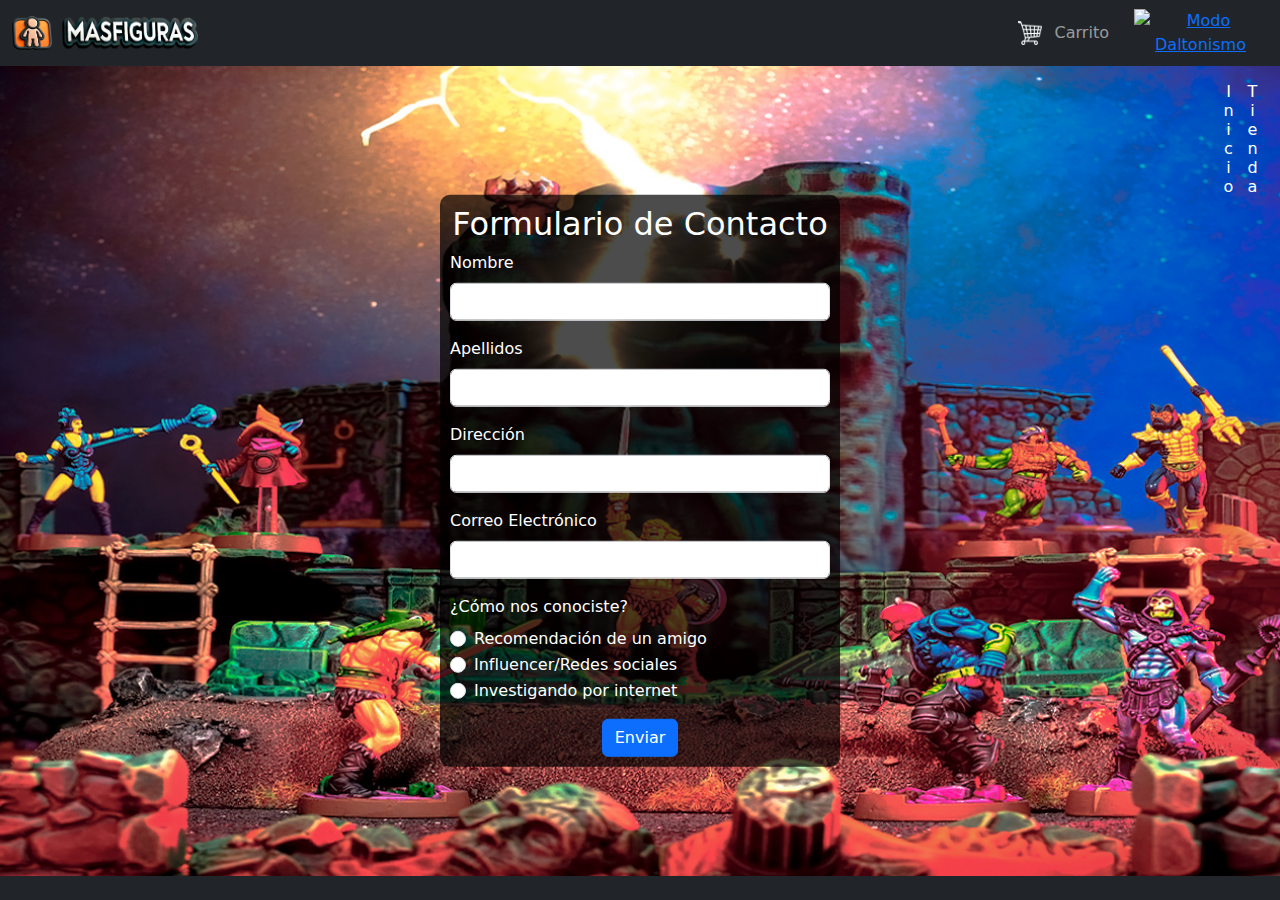
==== contact.html @ e245dd77 "daltonismo responsivo" ====
<!doctype html>
<html lang="es">
<head>
  <meta charset="utf-8">
  <title>Contacto - MasFiguras</title>
  <link href="style/styles.css" rel="stylesheet" type="text/css">
  <script type="text/javascript" src="javascript/javascript.js"></script>

  <!-- CDN BOOTSTRAP Hojas de Estilos -->
  <link href="https://cdn.jsdelivr.net/npm/bootstrap@5.3.3/dist/css/bootstrap.min.css" rel="stylesheet" integrity="sha384-QWTKZyjpPEjISv5WaRU9OFeRpok6YctnYmDr5pNlyT2bRjXh0JMhjY6hW+ALEwIH" crossorigin="anonymous">

  <!-- CDN BOOTSTRAP Javascript -->
  <script src="https://cdn.jsdelivr.net/npm/bootstrap@5.3.3/dist/js/bootstrap.bundle.min.js" integrity="sha384-YvpcrYf0tY3lHB60NNkmXc5s9fDVZLESaAA55NDzOxhy9GkcIdslK1eN7N6jIeHz" crossorigin="anonymous"></script>

  <!-- Google Fonts -->
  <link href="https://fonts.googleapis.com/css2?family=Roboto:wght@400;700&display=swap" rel="stylesheet">
  <link href="https://fonts.googleapis.com/css2?family=Oswald:wght@300;400;500;700&display=swap" rel="stylesheet">
</head>
<body class="bg-dark text-white">
  
  <!-- Barra superior con logo, redes sociales e icono del carrito -->
  <!-- responsiva -->
  <nav class="navbar navbar-expand-lg navbar-dark bg-dark">
    <div class="container-fluid">
      <!-- Logo y letras -->
      <a class="navbar-brand d-flex align-items-center no-pointer" href="#">
        <img src="img/logo_tienda.png" alt="Logo" width="40" height="34" class="d-inline-block align-text-top me-2">
        <img src="img/letras_logo.png" alt="Logo" width="140" height="40" class="d-inline-block align-text-top me-2">
      </a>
  

    
      <!-- Botón para expandir/colapsar la navbar en móviles -->
      <button class="navbar-toggler" type="button" data-bs-toggle="collapse" data-bs-target="#navbarNav" aria-controls="navbarNav" aria-expanded="false" aria-label="Toggle navigation">
        <span class="navbar-toggler-icon"></span>
      </button>
  
      <!-- Contenedor colapsable para los iconos de redes sociales y el carrito -->
      <div class="collapse navbar-collapse" id="navbarNav">
        <ul class="navbar-nav w-100 d-flex justify-content-between align-items-center">
          
          <!-- En esta parte vamos a obviar los iconos sociales -->

          <!-- Carrito alineado a la derecha -->
          <li class="nav-item cart">
            <a class="nav-link" href="#">
              <img src="img/carrito_icono.png" alt="Carrito" width="24" height="24" class="me-2">
              Carrito
            </a>

       
          </li>


        </ul>
                                 <!-- Botón para activar/desactivar el modo daltonismo -->
                                 <button id="toggleDaltonismMode" class="btn btn-link p-0 ms-3">
                                  <img src="img/daltonismo.png" alt="Modo Daltonismo" width="34" height="34">
                                </button>
                              
                                <!-- Script para activar/desactivar el modo daltonismo -->
                                  <script src="javascript/javascript.js"></script>

      </div>
    </div>
  </nav>
  
  <!-- Contenedor principal con imagen de fondo -->
  <div class="container-fluid p-0 bg-dark">
    <div class="position-relative w-100" style="height: 90vh;">
      <!-- Imagen de fondo -->
      <img src="img/imagen_main.jpg" class="img-fluid w-100 h-100 main-image" style="object-fit: cover;" alt="Imagen Main">

      <!-- Hiperenlaces verticales en la esquina superior derecha -->
      <div class="position-absolute top-0 end-0 p-3 text-end text-vertical">
        <a href="index.html" class="text-white text-no-underline d-block mb-2">Inicio</a>
        <a href="shop.html" class="text-white text-no-underline d-block mb-2">Tienda</a>
      </div>

      <!-- Contenedor flotante para el formulario de contacto centrado -->
      <div class="form-container">
         <h2 class="text-center">Formulario de Contacto</h2>
        <form>
          <!-- Campo Nombre -->
          <div class="mb-3">
            <label for="nombre" class="form-label">Nombre</label>
            <input type="text" class="form-control" id="nombre" name="nombre" required>
          </div>
          <!-- Campo Apellidos -->
          <div class="mb-3">
            <label for="apellidos" class="form-label">Apellidos</label>
            <input type="text" class="form-control" id="apellidos" name="apellidos" required>
          </div>
          <!-- Campo Dirección -->
          <div class="mb-3">
            <label for="direccion" class="form-label">Dirección</label>
            <input type="text" class="form-control" id="direccion" name="direccion" required>
          </div>
          <!-- Campo Correo Electrónico -->
          <div class="mb-3">
            <label for="correo" class="form-label">Correo Electrónico</label>
            <input type="email" class="form-control" id="correo" name="correo" required>
          </div>
          <!-- Campo "Cómo nos conociste?" con botones de radio -->
          <div class="mb-3">
            <label class="form-label">¿Cómo nos conociste?</label><br>
            <div class="form-check">
              <input class="form-check-input" type="radio" name="conociste" id="amigo" value="amigo" required>
              <label class="form-check-label" for="amigo">
                Recomendación de un amigo
              </label>
            </div>
            <div class="form-check">
              <input class="form-check-input" type="radio" name="conociste" id="redes" value="redes" required>
              <label class="form-check-label" for="redes">
                Influencer/Redes sociales
              </label>
            </div>
            <div class="form-check">
              <input class="form-check-input" type="radio" name="conociste" id="internet" value="internet" required>
              <label class="form-check-label" for="internet">
                Investigando por internet
              </label>
            </div>
          </div>
          <!-- Botón de Envío -->
          <div class="d-flex justify-content-center">
            <button type="submit" class="btn btn-primary">Enviar</button>
        </form>
      </div> <!-- Fin del contenedor del formulario -->
    </div> <!-- Fin del contenedor principal con imagen de fondo -->
  </div> <!-- Fin del contenedor principal -->
</body>
</html>
---- style/styles.css ----
@charset "utf-8";
/* CSS Document */

/* Incluir la fuente personalizada */
@font-face {
  font-family: 'OldSchoolUnitedShadowItalic';
  src: url('../style/fonts/old_school_united_shadow_italic.ttf') format('truetype');
}

/* Ajustes de tamaño y alineación de la navbar en móviles */
@media (max-width: 768px) {
  .navbar-brand img {
    width: 30px;
    height: 25px;
  }
  .navbar-nav .nav-item {
    margin-left: 10px;
  }
}

/* Texto Flotante (Nombre_Sitio) */
.site-name-float {
  color: rgb(82, 146, 62);
  font-family: 'OldSchoolUnitedShadowItalic', sans-serif;
  font-size: 4rem; /* Tamaño de letra más grande */
  font-weight: 700;
  background-color: rgba(255, 255, 255, 0); /* Fondo blanco semitransparente */
  padding: 5px 10px; /* Espaciado interno */
  border-radius: 5px; /* Bordes redondeados */
  line-height: 0.9; /* Ajuste de la altura de línea para más espacio entre líneas */
}

/* Estilos para el desplazamiento de las líneas de texto flotante */
.site-name-float .line-1 {
  margin-left: 15px; /* Línea 1 sin desplazamiento */
}
.site-name-float .line-2 {
  margin-left: 180px; /* Desplazamiento de la línea 2 */
}
.site-name-float .line-3 {
  margin-left: 220px; /* Desplazamiento de la línea 3 */
}

/* Centrar los iconos de redes sociales en pantallas grandes */
.social-icons {
  display: flex;
  justify-content: center; /* Centrar los íconos */
  align-items: center; /* Alineación vertical centrada */
  margin-left: auto;
  margin-right: auto;
  gap: 10px; /* Añadir espacio entre los iconos */
}

/* Mantener los íconos de redes sociales y el carrito en una sola fila cuando la navbar colapsa */
@media (max-width: 768px) {
  .navbar-nav {
    display: flex;
    flex-direction: row; /* Mantener todo en una fila */
    justify-content: space-between; /* Espacio entre iconos y carrito */
    align-items: center; /* Alineación vertical */
    width: 100%;
  }

  .social-icons {
    justify-content: flex-start; /* Alinea los iconos al inicio en móviles */
    flex-grow: 1; /* Los iconos ocupan el espacio disponible */
    gap: 10px; /* Mantén el espacio entre los iconos */
  }

  .cart {
    justify-content: flex-end; /* Mantén el carrito a la derecha */
  }
}

/* Asegurarse de que el carrito se mantenga a la derecha en pantallas grandes */
.cart {
  margin-left: auto; /* Empuja el carrito hacia la derecha */
}

/* Hacer que la imagen ocupe toda la pantalla sin barra de desplazamiento */
body, html {
  height: 100%;
  margin: 0;
  overflow: hidden;
  background-color: #1a1a1a; /* Fondo negro mate */
}

/* Deshabilitar scroll en pantallas grandes */
body, html {
  height: 100%;
  margin: 0;
  overflow: hidden;
}

/* Imagen de fondo en pantallas grandes */
img.img-fluid {
  width: 100%;
  height: 100%;
  object-fit: cover;
}

/* Ajustes para la imagen en dispositivos móviles */
@media (max-width: 768px) {
  img.img-fluid {
    height: auto; /* Permite que la imagen se ajuste a la altura de la pantalla */
    object-fit: contain; /* Mantiene la imagen completa visible */
  }
}

/* Habilitar scroll en dispositivos móviles */
@media (max-width: 768px) {
  body, html {
    overflow-y: auto; /* Permitir scroll vertical en móviles */
  }
}

/* Tamaño del texto en pantallas grandes */
.site-name-float {
  font-size: 4rem;
}

/* Ajuste para el texto en la esquina superior derecha */
.text-vertical {
  writing-mode: vertical-lr;
  text-decoration: none;
  text-orientation: upright;
}

/* Estilos para el texto de navegación sin subrayado */
.text-no-underline {
  text-decoration: none;
}

/* Añadir espacio entre el título y los productos dentro de la galeria */
.gallery-container h2 {
  margin-bottom: 20px; /* Ajusta el valor según el espacio que desees */
}

/* Estilos para el contenedor de galería de productos */
.gallery-container {
  position: absolute;
  top: 3%;
  left: 50%;
  transform: translateX(-50%);
  height: 95%;
  background-color: rgba(0, 0, 0, 0.7);
  padding: 20px;
  border-radius: 10px;
  overflow: auto;
}

/* Mostrar 2 productos por fila en pantallas pequeñas */
@media (max-width: 768px) {
  .gallery-container .col-md-4 {
    width: 50%; /* Asegura que cada producto ocupe el 50% del ancho en móviles */
    display: inline-block; /* Asegurar que los productos se muestren correctamente en dos columnas */
  }
}

/* Ajuste de altura en pantallas pequeñas */
@media (max-width: 768px) {
  .gallery-container {
    height: auto; /* Ajusta automáticamente la altura en pantallas pequeñas */
    padding: 10px; /* Ajustar el padding en móviles */
  }
}

.card {
  background-color: #fff;
  border-radius: 10px;
  box-shadow: 0 4px 8px rgba(0, 0, 0, 0.1);
  margin-bottom: 20px; /* Espacio entre tarjetas */
}

.card img {
  border-top-left-radius: 10px;
  border-top-right-radius: 10px;
  max-width: 100%;
  height: auto;
}

/* Asegurarnos de que las imágenes se adapten bien */
.card img {
  width: 100%; /* Asegura que la imagen ocupe todo el espacio disponible */
  max-height: 200px; /* Limitar la altura máxima de las imágenes para evitar que se estiren demasiado */
  object-fit: cover; /* Asegura que las imágenes se adapten bien al espacio sin distorsionarse */
}

.card-body {
  padding: 15px;
  text-align: center;
}

/* Estilos para el contenedor flotante del formulario */
.form-container {
  width: 50%;
  max-width: 400px;
  background-color: rgba(0, 0, 0, 0.7);
  padding: 10px; /* Padding para el contenido */
  box-sizing: border-box; /* Asegura que el padding se incluya en el ancho total */
  margin-top: 10px; /* Margen superior para espacio respecto a la barra de navegación */
  margin-bottom: 20px; /* Margen inferior para espacio respecto al margen inferior */
  position: absolute; /* Permite ajustar la posición con respecto a elementos padres */
  top: 50%; /* Ajuste adicional para centrar el formulario verticalmente */
  left: 50%;
  transform: translate(-50%, -50%);
  border-radius: 10px; /* Bordes redondeados */
  color: white; /* Color del texto */
}

/* Ajustes para el formulario de contacto en pantallas pequeñas */
@media (max-width: 768px) {
  .form-container {
    width: 90%; /* Hacer el formulario más estrecho en móviles */
    padding: 15px;
    margin-top: 30px; /* Ajustar el margen superior */
    top: 45%; /* Centrar verticalmente */
    overflow-y: auto; /* Agregar scroll vertical si es necesario */
  }
}

  /* Permitir scroll en la página completa para pantallas pequeñas */
  body, html {
    overflow-y: auto;
  }

/* Desactivar el cambio de puntero */
.no-pointer {
  pointer-events: none;
}


/* Otros ajustes para mejorar la responsividad en pantallas pequeñas */
.product-gallery {
  margin-top: 20px;
}





/* Modo Daltonismo */
.daltonism-mode body,
.daltonism-mode .navbar,
.daltonism-mode .gallery-container,
.daltonism-mode .form-container,
.daltonism-mode .main-image {
  filter: grayscale(100%);
}
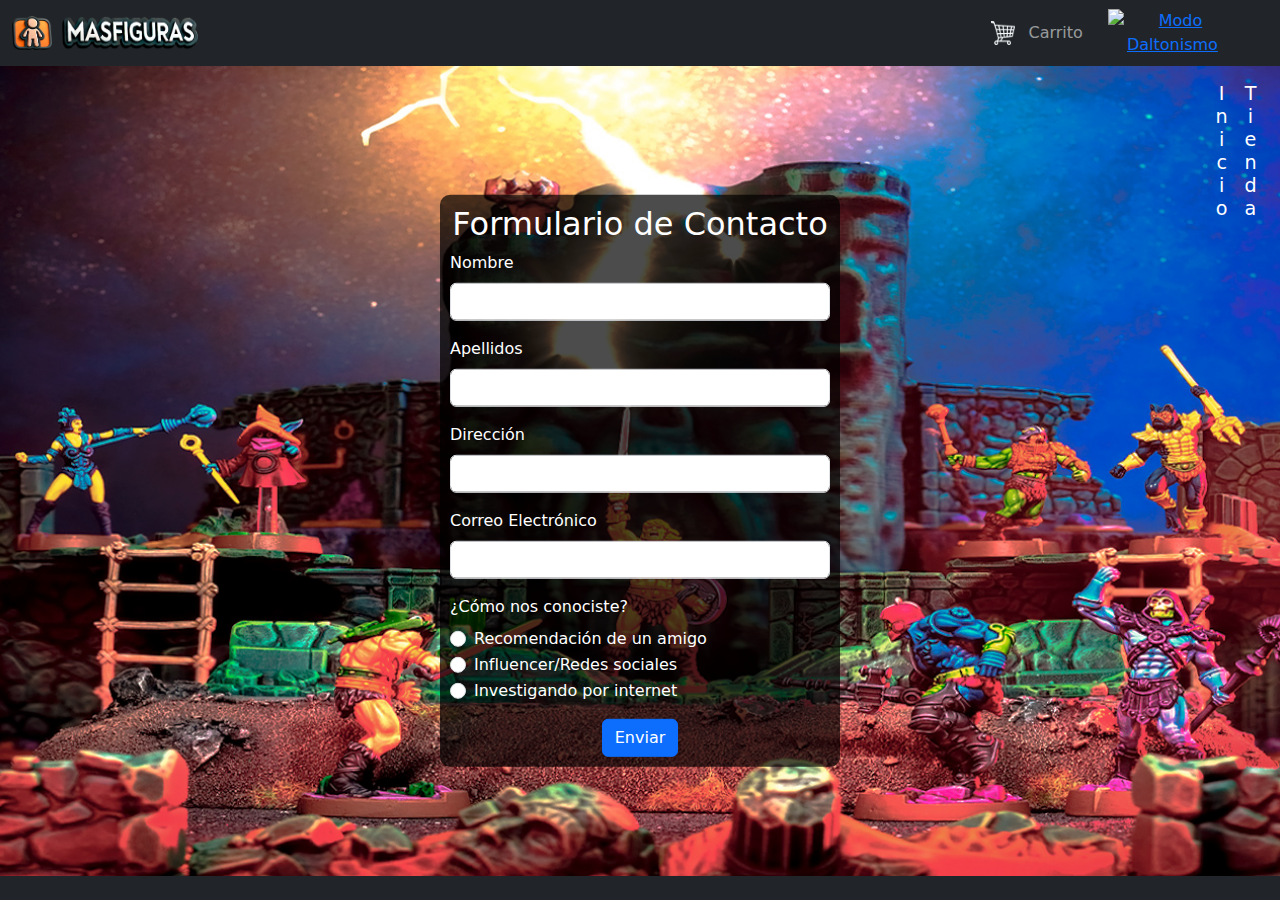
==== commit 30a6b719: "ajustes vista responsiva v2" ====
--- a/contact.html
+++ b/contact.html
@@ -47,20 +47,15 @@
               <img src="img/carrito_icono.png" alt="Carrito" width="24" height="24" class="me-2">
               Carrito
             </a>
-
-       
           </li>
-
-
         </ul>
-                                 <!-- Botón para activar/desactivar el modo daltonismo -->
-                                 <button id="toggleDaltonismMode" class="btn btn-link p-0 ms-3">
-                                  <img src="img/daltonismo.png" alt="Modo Daltonismo" width="34" height="34">
-                                </button>
+          <!-- Botón para activar/desactivar el modo daltonismo -->
+           <button id="toggleDaltonismMode" class="btn btn-link p-0 ms-3 icono-daltonismo">
+               <img src="img/daltonismo.png" alt="Modo Daltonismo" width="34" height="34">
+           </button>
                               
-                                <!-- Script para activar/desactivar el modo daltonismo -->
-                                  <script src="javascript/javascript.js"></script>
-
+               <!-- Script para activar/desactivar el modo daltonismo -->
+                 <script src="javascript/javascript.js"></script>
       </div>
     </div>
   </nav>
@@ -72,13 +67,13 @@
       <img src="img/imagen_main.jpg" class="img-fluid w-100 h-100 main-image" style="object-fit: cover;" alt="Imagen Main">
 
       <!-- Hiperenlaces verticales en la esquina superior derecha -->
-      <div class="position-absolute top-0 end-0 p-3 text-end text-vertical">
+      <div id="navegacion-vertical" class="position-absolute top-0 end-0 p-3 text-end text-vertical">
         <a href="index.html" class="text-white text-no-underline d-block mb-2">Inicio</a>
         <a href="shop.html" class="text-white text-no-underline d-block mb-2">Tienda</a>
       </div>
 
       <!-- Contenedor flotante para el formulario de contacto centrado -->
-      <div class="form-container">
+      <div class="form-container align-content-md-center">
          <h2 class="text-center">Formulario de Contacto</h2>
         <form>
           <!-- Campo Nombre -->
--- a/style/styles.css
+++ b/style/styles.css
@@ -51,24 +51,15 @@
   gap: 10px; /* Añadir espacio entre los iconos */
 }
 
-/* Mantener los íconos de redes sociales y el carrito en una sola fila cuando la navbar colapsa */
-@media (max-width: 768px) {
-  .navbar-nav {
-    display: flex;
-    flex-direction: row; /* Mantener todo en una fila */
-    justify-content: space-between; /* Espacio entre iconos y carrito */
-    align-items: center; /* Alineación vertical */
-    width: 100%;
-  }
-
-  .social-icons {
-    justify-content: flex-start; /* Alinea los iconos al inicio en móviles */
-    flex-grow: 1; /* Los iconos ocupan el espacio disponible */
-    gap: 10px; /* Mantén el espacio entre los iconos */
-  }
-
-  .cart {
-    justify-content: flex-end; /* Mantén el carrito a la derecha */
+/* Aumentar el margen izquierdo del icono de daltonismo */
+.icono-daltonismo {
+  margin-right: 30px !important; /* Ajusta el valor según tus necesidades */
+}
+
+/* Para pantallas pequeñas, si deseas un ajuste diferente */
+@media (max-width: 768px) {
+  .icono-daltonismo {
+    margin-right: 25px; /* Ajuste en móviles */
   }
 }
 
@@ -77,6 +68,7 @@
   margin-left: auto; /* Empuja el carrito hacia la derecha */
 }
 
+/* Estilos para el fondo */
 /* Hacer que la imagen ocupe toda la pantalla sin barra de desplazamiento */
 body, html {
   height: 100%;
@@ -107,30 +99,26 @@
   }
 }
 
-/* Habilitar scroll en dispositivos móviles */
-@media (max-width: 768px) {
-  body, html {
-    overflow-y: auto; /* Permitir scroll vertical en móviles */
-  }
-}
-
 /* Tamaño del texto en pantallas grandes */
 .site-name-float {
-  font-size: 4rem;
-}
-
-/* Ajuste para el texto en la esquina superior derecha */
+  font-size: 5rem;
+}
+
+/* Navegación */
+/* Enlaces de navegación verticales */
 .text-vertical {
   writing-mode: vertical-lr;
   text-decoration: none;
   text-orientation: upright;
-}
-
-/* Estilos para el texto de navegación sin subrayado */
+  font-size: 1.2rem !important;
+}
+
+/* Enlaces de navegación sin subrayado */
 .text-no-underline {
   text-decoration: none;
 }
 
+/* Galería */
 /* Añadir espacio entre el título y los productos dentro de la galeria */
 .gallery-container h2 {
   margin-bottom: 20px; /* Ajusta el valor según el espacio que desees */
@@ -140,6 +128,7 @@
 .gallery-container {
   position: absolute;
   top: 3%;
+  bottom: 5%;
   left: 50%;
   transform: translateX(-50%);
   height: 95%;
@@ -149,22 +138,30 @@
   overflow: auto;
 }
 
-/* Mostrar 2 productos por fila en pantallas pequeñas */
-@media (max-width: 768px) {
-  .gallery-container .col-md-4 {
-    width: 50%; /* Asegura que cada producto ocupe el 50% del ancho en móviles */
-    display: inline-block; /* Asegurar que los productos se muestren correctamente en dos columnas */
-  }
-}
-
-/* Ajuste de altura en pantallas pequeñas */
-@media (max-width: 768px) {
-  .gallery-container {
-    height: auto; /* Ajusta automáticamente la altura en pantallas pequeñas */
-    padding: 10px; /* Ajustar el padding en móviles */
-  }
-}
-
+.gallery-container .row {
+  justify-content: space-between !important; /* Distribuye los productos con más espacio */
+}
+
+/* Deshabilitar scroll en pantallas grandes */
+body, html {
+  height: 100%;
+  margin: 0;
+  overflow: hidden;
+}
+
+/* Habilitar scroll en pantallas pequeñas */
+@media (max-width: 768px) {
+  body, html {
+    overflow-y: auto; /* Permitir scroll vertical en móviles */
+  }
+}
+
+ /* Permitir scroll en la página completa para pantallas pequeñas */
+ body, html {
+  overflow-y: auto;
+}
+ 
+/* Estilos para tarjetas de productos */
 .card {
   background-color: #fff;
   border-radius: 10px;
@@ -172,25 +169,26 @@
   margin-bottom: 20px; /* Espacio entre tarjetas */
 }
 
-.card img {
-  border-top-left-radius: 10px;
-  border-top-right-radius: 10px;
-  max-width: 100%;
-  height: auto;
-}
-
-/* Asegurarnos de que las imágenes se adapten bien */
+/* Mostrar 2 productos por fila en pantallas pequeñas */
+@media (max-width: 768px) {
+  .col-6 {
+    width: 50% !important;
+  }
+}
+
+/* Asegurarnos de que las imágenes se adapten bien en las tarjetas */
 .card img {
   width: 100%; /* Asegura que la imagen ocupe todo el espacio disponible */
   max-height: 200px; /* Limitar la altura máxima de las imágenes para evitar que se estiren demasiado */
   object-fit: cover; /* Asegura que las imágenes se adapten bien al espacio sin distorsionarse */
 }
-
 .card-body {
   padding: 15px;
   text-align: center;
 }
 
+
+/* Formulario */
 /* Estilos para el contenedor flotante del formulario */
 .form-container {
   width: 50%;
@@ -208,37 +206,18 @@
   color: white; /* Color del texto */
 }
 
-/* Ajustes para el formulario de contacto en pantallas pequeñas */
-@media (max-width: 768px) {
-  .form-container {
-    width: 90%; /* Hacer el formulario más estrecho en móviles */
-    padding: 15px;
-    margin-top: 30px; /* Ajustar el margen superior */
-    top: 45%; /* Centrar verticalmente */
-    overflow-y: auto; /* Agregar scroll vertical si es necesario */
-  }
-}
-
-  /* Permitir scroll en la página completa para pantallas pequeñas */
-  body, html {
-    overflow-y: auto;
-  }
-
+
+
+
+
+/* Otros ajustes */
 /* Desactivar el cambio de puntero */
 .no-pointer {
   pointer-events: none;
 }
 
 
-/* Otros ajustes para mejorar la responsividad en pantallas pequeñas */
-.product-gallery {
-  margin-top: 20px;
-}
-
-
-
-
-
+/* Ajustes en Javascript */
 /* Modo Daltonismo */
 .daltonism-mode body,
 .daltonism-mode .navbar,
